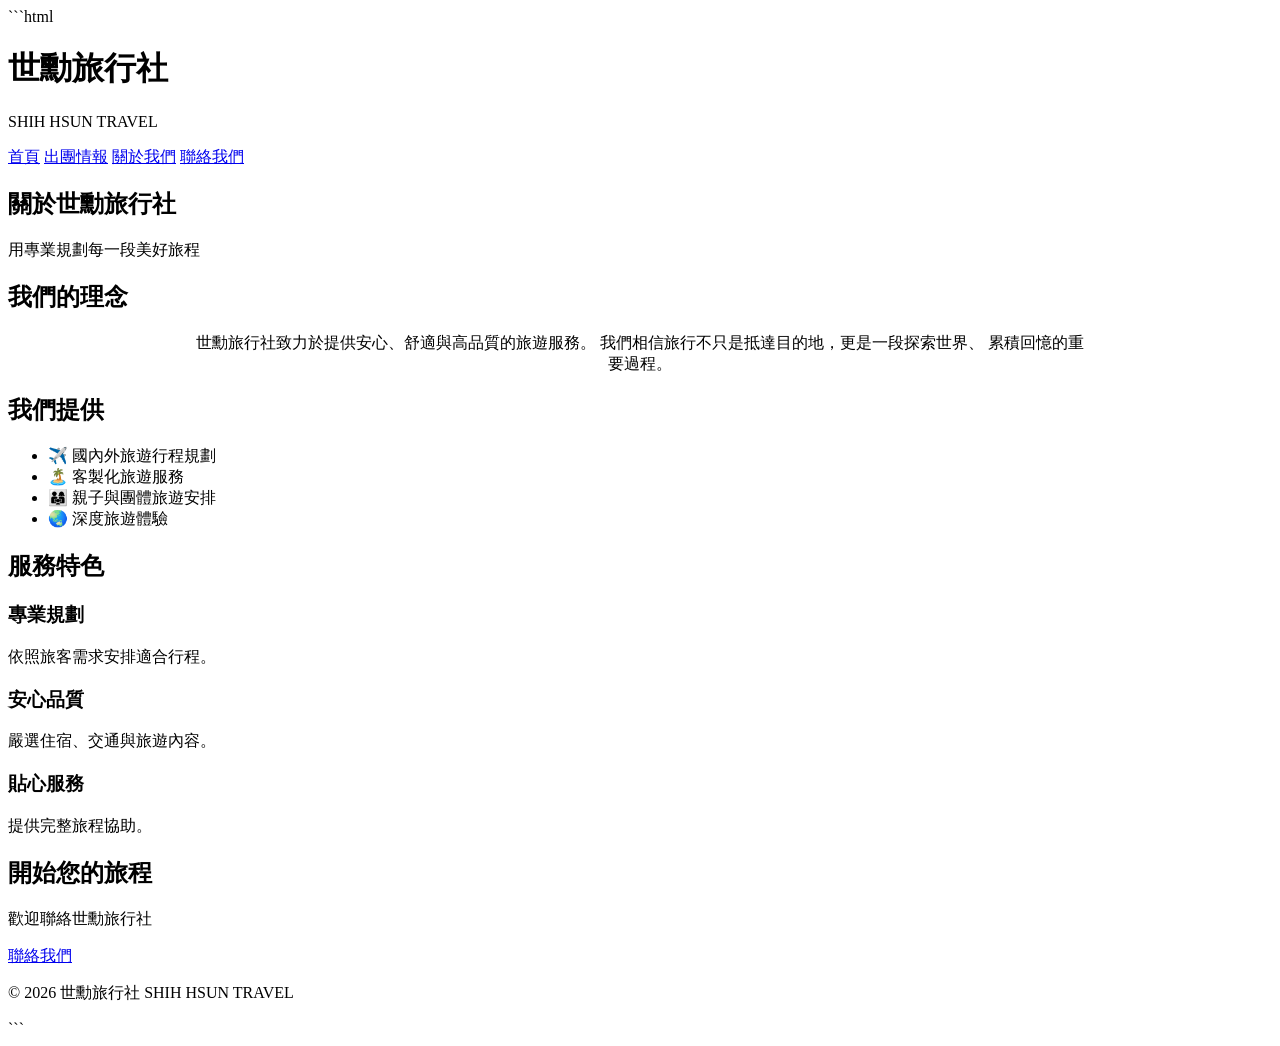
==== about.html @ 6470c54e "Rename 關於我們 to about.html" ====
```html
<!DOCTYPE html>

<html lang="zh-TW">

<head>

<meta charset="UTF-8">

<meta name="viewport" content="width=device-width, initial-scale=1.0">

<title>關於我們｜世勳旅行社</title>

<link rel="stylesheet" href="css/style.css">

</head>



<body>



<header>

<div class="logo">

<h1>世勳旅行社</h1>

<p>SHIH HSUN TRAVEL</p>

</div>



<nav>

<a href="index.html">首頁</a>

<a href="tours.html">出團情報</a>

<a href="about.html">關於我們</a>

<a href="contact.html">聯絡我們</a>

</nav>


</header>





<section class="tour-banner">


<h2>
關於世勳旅行社
</h2>


<p>
用專業規劃每一段美好旅程
</p>


</section>





<section>


<h2>
我們的理念
</h2>


<p style="text-align:center; max-width:900px; margin:auto;">


世勳旅行社致力於提供安心、舒適與高品質的旅遊服務。

我們相信旅行不只是抵達目的地，更是一段探索世界、

累積回憶的重要過程。


</p>



</section>






<section class="news">


<h2>
我們提供
</h2>


<ul>


<li>
✈️ 國內外旅遊行程規劃
</li>


<li>
🏝️ 客製化旅遊服務
</li>


<li>
👨‍👩‍👧 親子與團體旅遊安排
</li>


<li>
🌏 深度旅遊體驗
</li>


</ul>


</section>





<section>


<h2>
服務特色
</h2>



<div class="features">


<div>

<h3>
專業規劃
</h3>

<p>
依照旅客需求安排適合行程。
</p>

</div>



<div>

<h3>
安心品質
</h3>

<p>
嚴選住宿、交通與旅遊內容。
</p>

</div>



<div>

<h3>
貼心服務
</h3>

<p>
提供完整旅程協助。
</p>

</div>



</div>


</section>







<section class="contact-box">


<h2>
開始您的旅程
</h2>


<p>
歡迎聯絡世勳旅行社
</p>


<a href="contact.html" class="button">

聯絡我們

</a>


</section>






<footer>

<p>
© 2026 世勳旅行社 SHIH HSUN TRAVEL
</p>

</footer>




</body>

</html>
```
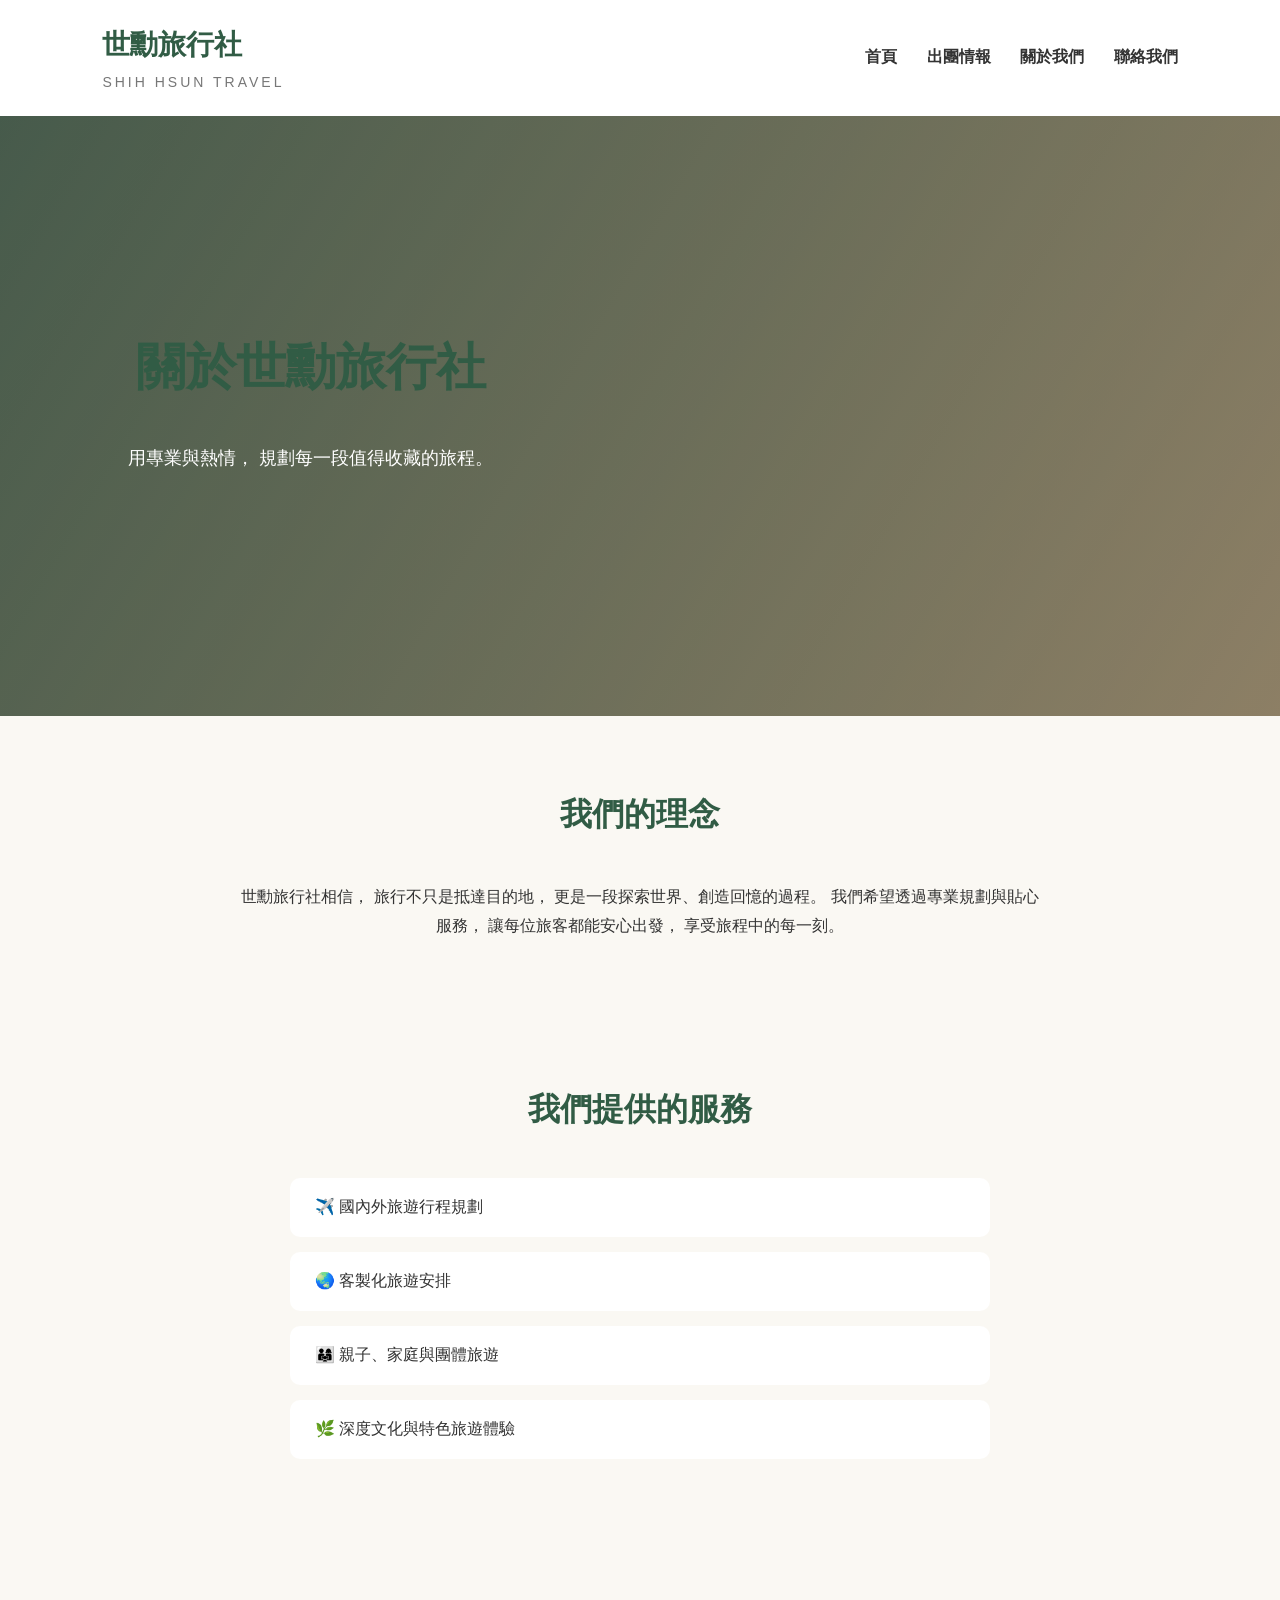
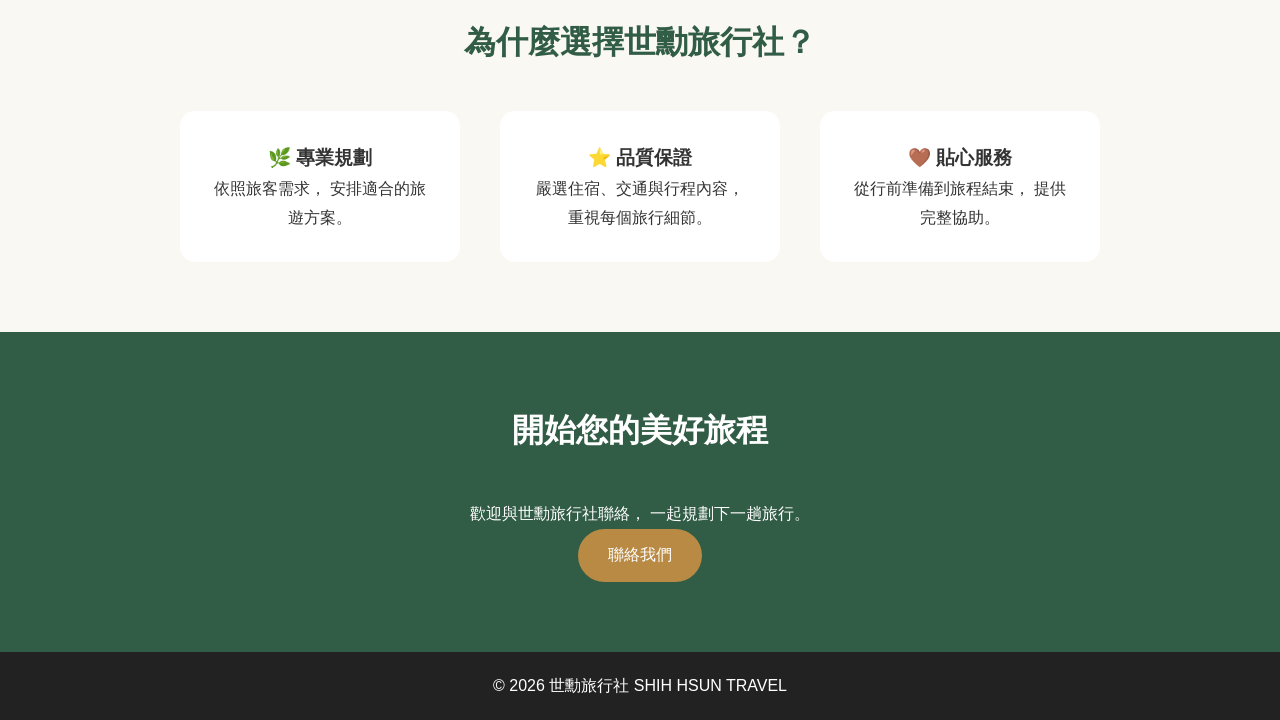
==== commit 835d5d15: "Update about.html" ====
--- a/about.html
+++ b/about.html
@@ -1,4 +1,3 @@
-```html
 <!DOCTYPE html>
 
 <html lang="zh-TW">
@@ -11,7 +10,7 @@
 
 <title>關於我們｜世勳旅行社</title>
 
-<link rel="stylesheet" href="css/style.css">
+<link rel="stylesheet" href="style.css">
 
 </head>
 
@@ -52,7 +51,11 @@
 
 
 
-<section class="tour-banner">
+
+<section class="banner">
+
+
+<div class="banner-text">
 
 
 <h2>
@@ -61,11 +64,17 @@
 
 
 <p>
-用專業規劃每一段美好旅程
-</p>
-
-
-</section>
+用專業與熱情，
+規劃每一段值得收藏的旅程。
+</p>
+
+
+</div>
+
+
+</section>
+
+
 
 
 
@@ -79,21 +88,24 @@
 </h2>
 
 
-<p style="text-align:center; max-width:900px; margin:auto;">
-
-
-世勳旅行社致力於提供安心、舒適與高品質的旅遊服務。
-
-我們相信旅行不只是抵達目的地，更是一段探索世界、
-
-累積回憶的重要過程。
-
-
-</p>
-
-
-
-</section>
+
+<p style="text-align:center; max-width:800px; margin:auto;">
+
+世勳旅行社相信，
+旅行不只是抵達目的地，
+更是一段探索世界、創造回憶的過程。
+
+我們希望透過專業規劃與貼心服務，
+讓每位旅客都能安心出發，
+享受旅程中的每一刻。
+
+</p>
+
+
+
+</section>
+
+
 
 
 
@@ -104,8 +116,9 @@
 
 
 <h2>
-我們提供
-</h2>
+我們提供的服務
+</h2>
+
 
 
 <ul>
@@ -117,24 +130,27 @@
 
 
 <li>
-🏝️ 客製化旅遊服務
+🌏 客製化旅遊安排
 </li>
 
 
 <li>
-👨‍👩‍👧 親子與團體旅遊安排
+👨‍👩‍👧 親子、家庭與團體旅遊
 </li>
 
 
 <li>
-🌏 深度旅遊體驗
+🌿 深度文化與特色旅遊體驗
 </li>
 
 
 </ul>
 
 
-</section>
+
+</section>
+
+
 
 
 
@@ -144,60 +160,81 @@
 
 
 <h2>
-服務特色
-</h2>
+為什麼選擇世勳旅行社？
+</h2>
+
 
 
 
 <div class="features">
 
 
+
+
+
 <div>
 
 <h3>
-專業規劃
+🌿 專業規劃
 </h3>
 
 <p>
-依照旅客需求安排適合行程。
-</p>
-
-</div>
+
+依照旅客需求，
+安排適合的旅遊方案。
+
+</p>
+
+</div>
+
+
 
 
 
 <div>
 
 <h3>
-安心品質
+⭐ 品質保證
 </h3>
 
 <p>
-嚴選住宿、交通與旅遊內容。
-</p>
-
-</div>
+
+嚴選住宿、交通與行程內容，
+重視每個旅行細節。
+
+</p>
+
+</div>
+
+
+
 
 
 
 <div>
 
 <h3>
-貼心服務
+🤎 貼心服務
 </h3>
 
 <p>
-提供完整旅程協助。
-</p>
-
-</div>
-
-
-
-</div>
-
-
-</section>
+
+從行前準備到旅程結束，
+提供完整協助。
+
+</p>
+
+</div>
+
+
+
+
+
+</div>
+
+
+</section>
+
 
 
 
@@ -209,13 +246,19 @@
 
 
 <h2>
-開始您的旅程
-</h2>
-
-
-<p>
-歡迎聯絡世勳旅行社
-</p>
+開始您的美好旅程
+</h2>
+
+
+
+<p>
+
+歡迎與世勳旅行社聯絡，
+一起規劃下一趟旅行。
+
+</p>
+
+
 
 
 <a href="contact.html" class="button">
@@ -225,7 +268,11 @@
 </a>
 
 
-</section>
+
+
+</section>
+
+
 
 
 
@@ -234,16 +281,20 @@
 
 <footer>
 
-<p>
+
+<p>
+
 © 2026 世勳旅行社 SHIH HSUN TRAVEL
-</p>
+
+</p>
+
 
 </footer>
 
 
 
 
+
 </body>
 
 </html>
-```
--- a/style.css
+++ b/style.css
@@ -0,0 +1,427 @@
+* {
+    margin: 0;
+    padding: 0;
+    box-sizing: border-box;
+}
+
+
+body {
+
+    font-family:
+    "Noto Sans TC",
+    "Microsoft JhengHei",
+    sans-serif;
+
+    color: #333;
+
+    line-height: 1.8;
+
+    background: #faf8f3;
+
+}
+
+
+
+
+/* 導覽列 */
+
+header {
+
+    display: flex;
+
+    justify-content: space-between;
+
+    align-items: center;
+
+    padding: 20px 8%;
+
+    background: white;
+
+    box-shadow: 0 3px 10px rgba(0,0,0,0.08);
+
+}
+
+
+
+.logo h1 {
+
+    font-size: 28px;
+
+    color: #315c45;
+
+}
+
+
+.logo p {
+
+    font-size: 14px;
+
+    letter-spacing: 3px;
+
+    color: #777;
+
+}
+
+
+
+
+nav a {
+
+    text-decoration: none;
+
+    color: #333;
+
+    margin-left: 25px;
+
+    font-weight: bold;
+
+}
+
+
+
+nav a:hover {
+
+    color: #b88a44;
+
+}
+
+
+
+
+/* 首頁大區 */
+
+.banner {
+
+    height: 600px;
+
+    display:flex;
+
+    align-items:center;
+
+    padding-left:10%;
+
+
+    background:
+
+    linear-gradient(
+    rgba(0,0,0,0.35),
+    rgba(0,0,0,0.35)
+    ),
+
+    linear-gradient(
+    120deg,
+    #6c8b73,
+    #d8c39b
+    );
+
+}
+
+
+
+
+.banner-text {
+
+    color:white;
+
+    max-width:600px;
+
+}
+
+
+
+.banner h2 {
+
+    font-size:50px;
+
+    line-height:1.4;
+
+}
+
+
+
+.banner p {
+
+    margin:25px 0;
+
+    font-size:18px;
+
+}
+
+
+
+
+.button {
+
+    display:inline-block;
+
+    background:#b88a44;
+
+    color:white;
+
+    padding:12px 30px;
+
+    border-radius:30px;
+
+    text-decoration:none;
+
+}
+
+
+
+.button:hover {
+
+    background:#8f682f;
+
+}
+
+
+
+/* 區塊 */
+
+section {
+
+    padding:70px 8%;
+
+}
+
+
+
+section h2 {
+
+    text-align:center;
+
+    font-size:32px;
+
+    margin-bottom:40px;
+
+    color:#315c45;
+
+}
+
+
+
+/* 行程卡片 */
+
+
+.cards {
+
+    display:flex;
+
+    gap:30px;
+
+    justify-content:center;
+
+}
+
+
+.card {
+
+    background:white;
+
+    width:300px;
+
+    padding:25px;
+
+    border-radius:15px;
+
+    box-shadow:
+    0 10px 25px rgba(0,0,0,0.08);
+
+    text-align:center;
+
+}
+
+
+
+.card-image {
+
+    height:150px;
+
+    display:flex;
+
+    align-items:center;
+
+    justify-content:center;
+
+    font-size:70px;
+
+    background:#f2eadb;
+
+    border-radius:12px;
+
+    margin-bottom:20px;
+
+}
+
+
+.card h3 {
+
+    color:#315c45;
+
+    margin-bottom:15px;
+
+}
+
+
+
+.card a {
+
+    color:#b88a44;
+
+    text-decoration:none;
+
+    font-weight:bold;
+
+}
+
+
+
+/* 最新消息 */
+
+
+.news ul {
+
+    max-width:700px;
+
+    margin:auto;
+
+    list-style:none;
+
+}
+
+
+
+.news li {
+
+    background:white;
+
+    margin:15px 0;
+
+    padding:15px 25px;
+
+    border-radius:10px;
+
+}
+
+
+
+/* 特色 */
+
+.features {
+
+    display:flex;
+
+    justify-content:center;
+
+    gap:40px;
+
+}
+
+
+.features div {
+
+    background:white;
+
+    padding:30px;
+
+    width:280px;
+
+    text-align:center;
+
+    border-radius:15px;
+
+}
+
+
+
+
+/* 聯絡區 */
+
+.contact-box {
+
+    text-align:center;
+
+    background:#315c45;
+
+    color:white;
+
+}
+
+
+
+.contact-box h2 {
+
+    color:white;
+
+}
+
+
+
+/* footer */
+
+footer {
+
+    background:#222;
+
+    color:white;
+
+    text-align:center;
+
+    padding:20px;
+
+}
+
+
+
+
+/* 手機版 */
+
+@media(max-width:768px){
+
+
+header {
+
+    flex-direction:column;
+
+}
+
+
+
+nav {
+
+    margin-top:15px;
+
+}
+
+
+
+.banner {
+
+    height:500px;
+
+    padding:30px;
+
+}
+
+
+
+.banner h2 {
+
+    font-size:36px;
+
+}
+
+
+
+.cards,
+.features {
+
+    flex-direction:column;
+
+    align-items:center;
+
+}
+
+
+
+}
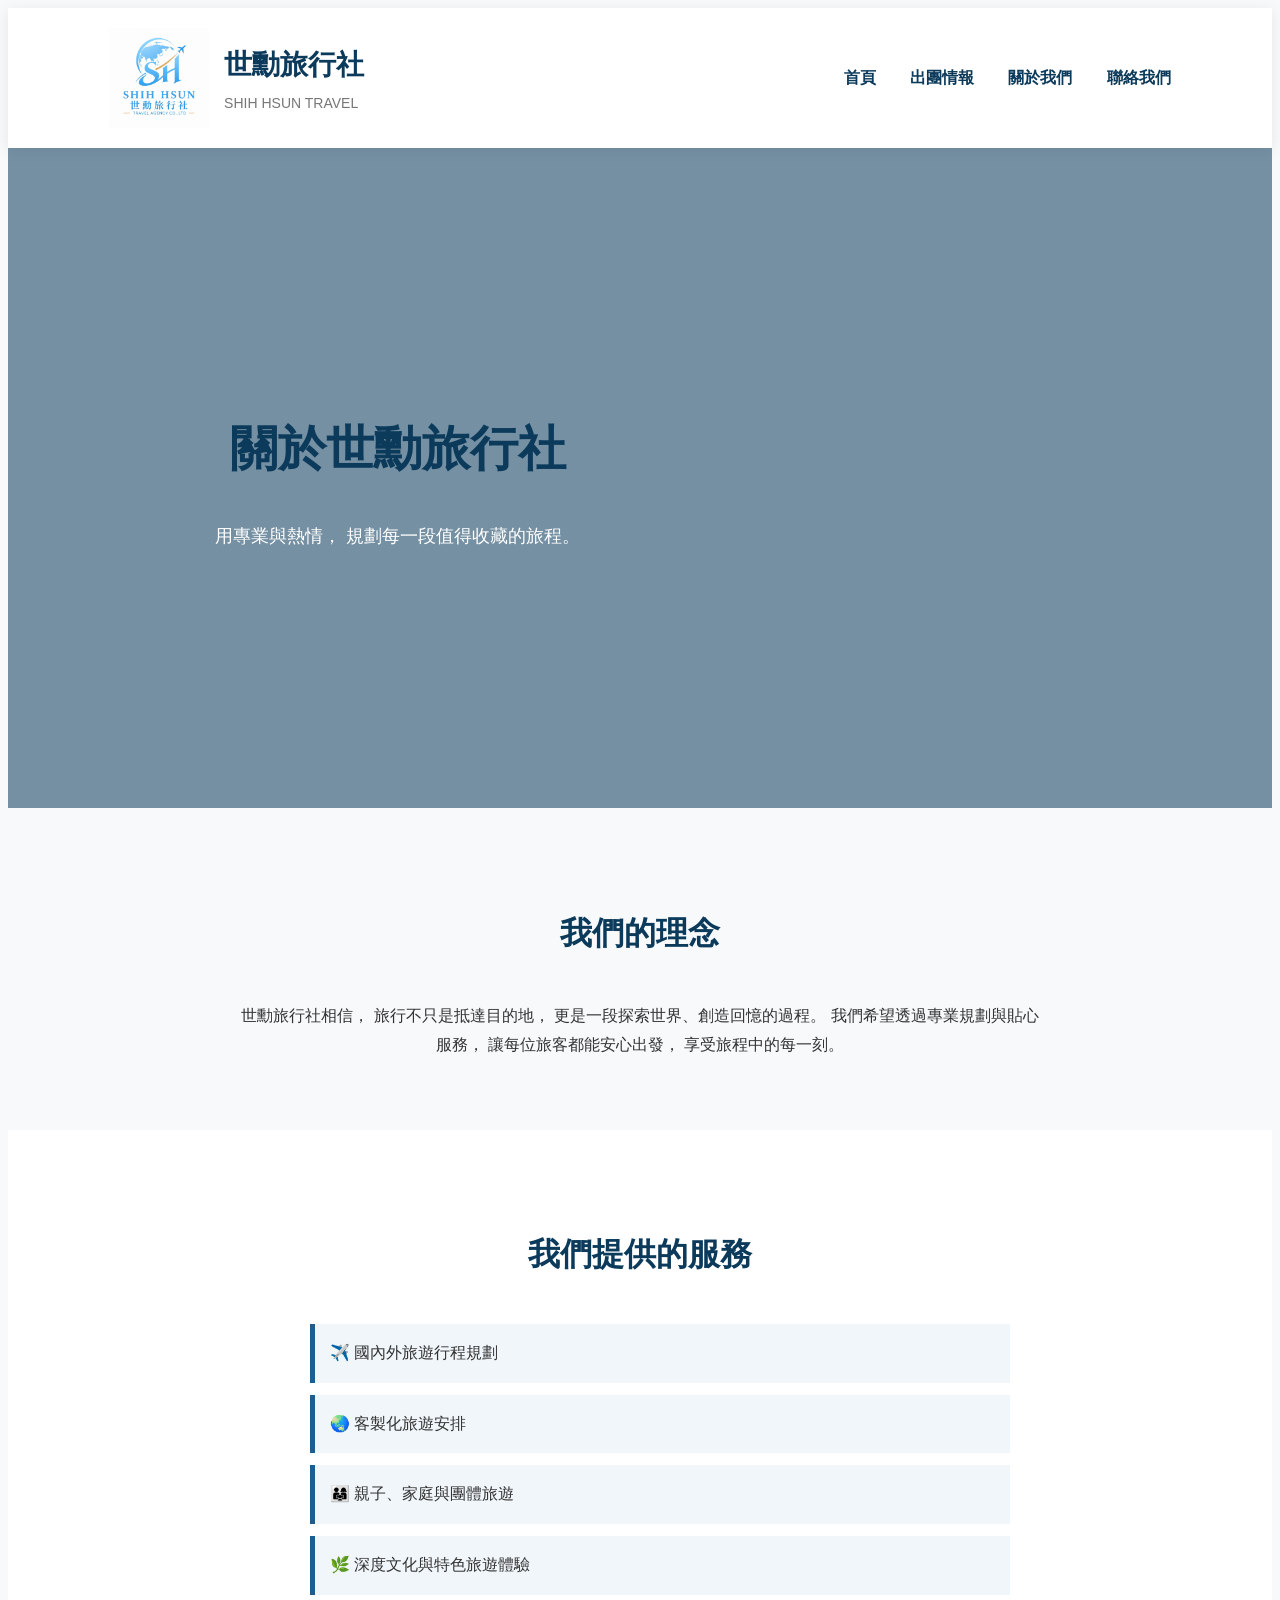
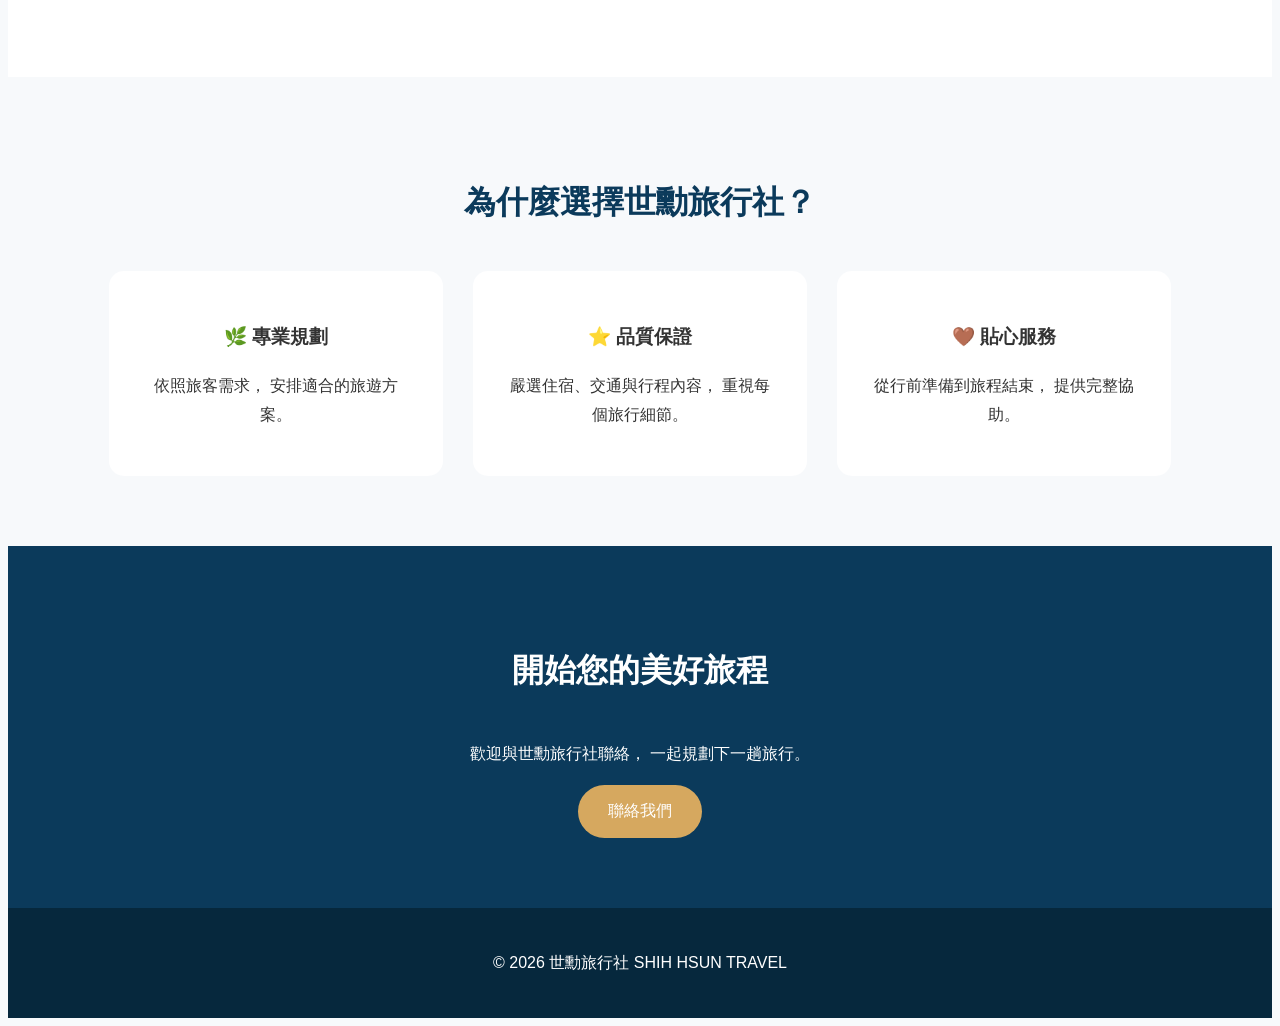
==== commit 4538a1f6: "Update about.html" ====
--- a/about.html
+++ b/about.html
@@ -24,9 +24,15 @@
 
 <div class="logo">
 
+<img src="images/logo.jpg" alt="世勳旅行社 Logo">
+
+<div class="logo-text">
+
 <h1>世勳旅行社</h1>
 
 <p>SHIH HSUN TRAVEL</p>
+
+</div>
 
 </div>
 
--- a/style.css
+++ b/style.css
@@ -1,427 +1,335 @@
+```css
+/* ===== 基本設定 ===== */
+
 * {
     margin: 0;
     padding: 0;
     box-sizing: border-box;
 }
 
-
 body {
-
     font-family:
     "Noto Sans TC",
     "Microsoft JhengHei",
     sans-serif;
 
     color: #333;
-
     line-height: 1.8;
-
-    background: #faf8f3;
-
-}
-
-
-
-
-/* 導覽列 */
+    background: #f7f9fb;
+}
+
+img {
+    max-width: 100%;
+    display: block;
+}
+
+
+/* ===== Header ===== */
 
 header {
-
-    display: flex;
-
+    display: flex;
     justify-content: space-between;
-
     align-items: center;
-
     padding: 20px 8%;
-
     background: white;
-
-    box-shadow: 0 3px 10px rgba(0,0,0,0.08);
-
-}
-
-
-
-.logo h1 {
-
+    box-shadow: 0 3px 15px rgba(0,0,0,0.08);
+}
+
+
+/* ===== Logo ===== */
+
+.logo {
+    display: flex;
+    align-items: center;
+    gap: 15px;
+}
+
+.logo img {
+    width: 100px;
+    height: auto;
+}
+
+.logo-text h1 {
+    color: #0b3a5b;
     font-size: 28px;
-
-    color: #315c45;
-
-}
-
-
-.logo p {
-
+    margin: 0;
+}
+
+.logo-text p {
+    color: #777;
     font-size: 14px;
-
-    letter-spacing: 3px;
-
-    color: #777;
-
-}
-
-
-
+    margin: 0;
+}
+
+
+/* ===== 導覽列 ===== */
 
 nav a {
-
     text-decoration: none;
-
-    color: #333;
-
-    margin-left: 25px;
-
+    color: #0b3a5b;
+    margin-left: 30px;
     font-weight: bold;
-
-}
-
-
+    transition: 0.3s;
+}
 
 nav a:hover {
-
-    color: #b88a44;
-
-}
-
-
-
-
-/* 首頁大區 */
+    color: #d6a85f;
+}
+
+
+/* ===== 首頁大圖 ===== */
 
 .banner {
-
-    height: 600px;
-
-    display:flex;
-
-    align-items:center;
-
-    padding-left:10%;
-
+    height: 520px;
 
     background:
-
     linear-gradient(
-    rgba(0,0,0,0.35),
-    rgba(0,0,0,0.35)
+        rgba(11,58,91,0.55),
+        rgba(11,58,91,0.55)
     ),
-
-    linear-gradient(
-    120deg,
-    #6c8b73,
-    #d8c39b
-    );
-
-}
-
-
-
+    url("images/banner.jpg");
+
+    background-size: cover;
+    background-position: center;
+
+    display: flex;
+    align-items: center;
+}
 
 .banner-text {
-
-    color:white;
-
-    max-width:600px;
-
-}
-
-
-
-.banner h2 {
-
-    font-size:50px;
-
-    line-height:1.4;
-
-}
-
-
-
-.banner p {
-
-    margin:25px 0;
-
-    font-size:18px;
-
-}
-
-
-
+    color: white;
+    margin-left: 10%;
+    max-width: 550px;
+}
+
+.banner-text h2 {
+    font-size: 48px;
+    line-height: 1.3;
+}
+
+.banner-text p {
+    margin: 25px 0;
+    font-size: 18px;
+}
+
+
+/* ===== 按鈕 ===== */
 
 .button {
-
-    display:inline-block;
-
-    background:#b88a44;
-
-    color:white;
-
-    padding:12px 30px;
-
-    border-radius:30px;
-
-    text-decoration:none;
-
-}
-
-
+    display: inline-block;
+    background: #d6a85f;
+    color: white;
+    padding: 12px 30px;
+    border-radius: 30px;
+    text-decoration: none;
+    transition: 0.3s;
+}
 
 .button:hover {
-
-    background:#8f682f;
-
-}
-
-
-
-/* 區塊 */
+    background: #b8873f;
+}
+
+
+/* ===== 區塊 ===== */
 
 section {
-
-    padding:70px 8%;
-
-}
-
-
+    padding: 70px 8%;
+}
 
 section h2 {
-
-    text-align:center;
-
-    font-size:32px;
-
-    margin-bottom:40px;
-
-    color:#315c45;
-
-}
-
-
-
-/* 行程卡片 */
-
+    text-align: center;
+    color: #0b3a5b;
+    font-size: 32px;
+    margin-bottom: 40px;
+}
+
+
+/* ===== 行程卡片 ===== */
 
 .cards {
-
-    display:flex;
-
-    gap:30px;
-
-    justify-content:center;
-
-}
-
+    display: flex;
+    gap: 30px;
+    justify-content: center;
+}
 
 .card {
-
-    background:white;
-
-    width:300px;
-
-    padding:25px;
-
-    border-radius:15px;
-
-    box-shadow:
-    0 10px 25px rgba(0,0,0,0.08);
-
-    text-align:center;
-
-}
-
-
-
-.card-image {
-
-    height:150px;
-
-    display:flex;
-
-    align-items:center;
-
-    justify-content:center;
-
-    font-size:70px;
-
-    background:#f2eadb;
-
-    border-radius:12px;
-
-    margin-bottom:20px;
-
-}
-
+    background: white;
+    width: 32%;
+    border-radius: 15px;
+    overflow: hidden;
+    box-shadow: 0 8px 25px rgba(0,0,0,0.08);
+    transition: 0.3s;
+}
+
+.card:hover {
+    transform: translateY(-8px);
+}
+
+.card img {
+    width: 100%;
+    height: 220px;
+    object-fit: cover;
+}
 
 .card h3 {
-
-    color:#315c45;
-
-    margin-bottom:15px;
-
-}
-
-
+    color: #0b3a5b;
+    padding: 20px 20px 10px;
+}
+
+.card p {
+    padding: 0 20px 20px;
+}
 
 .card a {
-
-    color:#b88a44;
-
-    text-decoration:none;
-
-    font-weight:bold;
-
-}
-
-
-
-/* 最新消息 */
-
+    display: block;
+    margin: 0 20px 25px;
+    color: #1d5d8f;
+    text-decoration: none;
+    font-weight: bold;
+}
+
+
+/* ===== 最新消息 ===== */
+
+.news {
+    background: white;
+}
 
 .news ul {
-
-    max-width:700px;
-
-    margin:auto;
-
-    list-style:none;
-
-}
-
-
+    max-width: 700px;
+    margin: auto;
+}
 
 .news li {
-
-    background:white;
-
-    margin:15px 0;
-
-    padding:15px 25px;
-
-    border-radius:10px;
-
-}
-
-
-
-/* 特色 */
+    list-style: none;
+    background: #f1f6fa;
+    padding: 15px;
+    margin: 12px 0;
+    border-left: 5px solid #1d5d8f;
+}
+
+
+/* ===== 特色 ===== */
 
 .features {
-
-    display:flex;
-
-    justify-content:center;
-
-    gap:40px;
-
-}
-
+    display: flex;
+    justify-content: center;
+    gap: 30px;
+}
 
 .features div {
-
-    background:white;
-
-    padding:30px;
-
-    width:280px;
-
-    text-align:center;
-
-    border-radius:15px;
-
-}
-
-
-
-
-/* 聯絡區 */
+    background: white;
+    padding: 30px;
+    border-radius: 15px;
+    text-align: center;
+    width: 30%;
+}
+
+
+/* ===== 聯絡區 ===== */
 
 .contact-box {
-
-    text-align:center;
-
-    background:#315c45;
-
-    color:white;
-
-}
-
-
+    text-align: center;
+    background: #0b3a5b;
+    color: white;
+}
 
 .contact-box h2 {
-
-    color:white;
-
-}
-
-
-
-/* footer */
+    color: white;
+}
+
+.contact-box a {
+    color: white;
+}
+
+
+/* ===== LINE 浮動按鈕 ===== */
+
+.line-button {
+    position: fixed;
+    right: 25px;
+    bottom: 25px;
+
+    background: #06c755;
+    color: white;
+
+    width: 65px;
+    height: 65px;
+
+    border-radius: 50%;
+
+    display: flex;
+    justify-content: center;
+    align-items: center;
+
+    text-decoration: none;
+    font-weight: bold;
+
+    box-shadow: 0 5px 15px rgba(0,0,0,0.25);
+
+    z-index: 999;
+
+    transition: 0.3s;
+}
+
+.line-button:hover {
+    transform: scale(1.1);
+}
+
+
+/* ===== Footer ===== */
 
 footer {
-
-    background:#222;
-
-    color:white;
-
-    text-align:center;
-
-    padding:20px;
-
-}
-
-
-
-
-/* 手機版 */
-
-@media(max-width:768px){
-
-
-header {
-
-    flex-direction:column;
-
-}
-
-
-
-nav {
-
-    margin-top:15px;
-
-}
-
-
-
-.banner {
-
-    height:500px;
-
-    padding:30px;
-
-}
-
-
-
-.banner h2 {
-
-    font-size:36px;
-
-}
-
-
-
-.cards,
-.features {
-
-    flex-direction:column;
-
-    align-items:center;
-
-}
-
-
-
-}
+    background: #06283d;
+    color: white;
+    text-align: center;
+    padding: 25px;
+}
+
+
+/* ===== 手機版 ===== */
+
+@media(max-width:768px) {
+
+    header {
+        flex-direction: column;
+    }
+
+    nav {
+        margin-top: 20px;
+    }
+
+    nav a {
+        margin: 0 10px;
+    }
+
+    .logo {
+        flex-direction: column;
+        text-align: center;
+    }
+
+    .banner {
+        height: 420px;
+    }
+
+    .banner-text h2 {
+        font-size: 36px;
+    }
+
+    .cards {
+        flex-direction: column;
+    }
+
+    .card {
+        width: 100%;
+    }
+
+    .features {
+        flex-direction: column;
+    }
+
+    .features div {
+        width: 100%;
+    }
+}
+```
